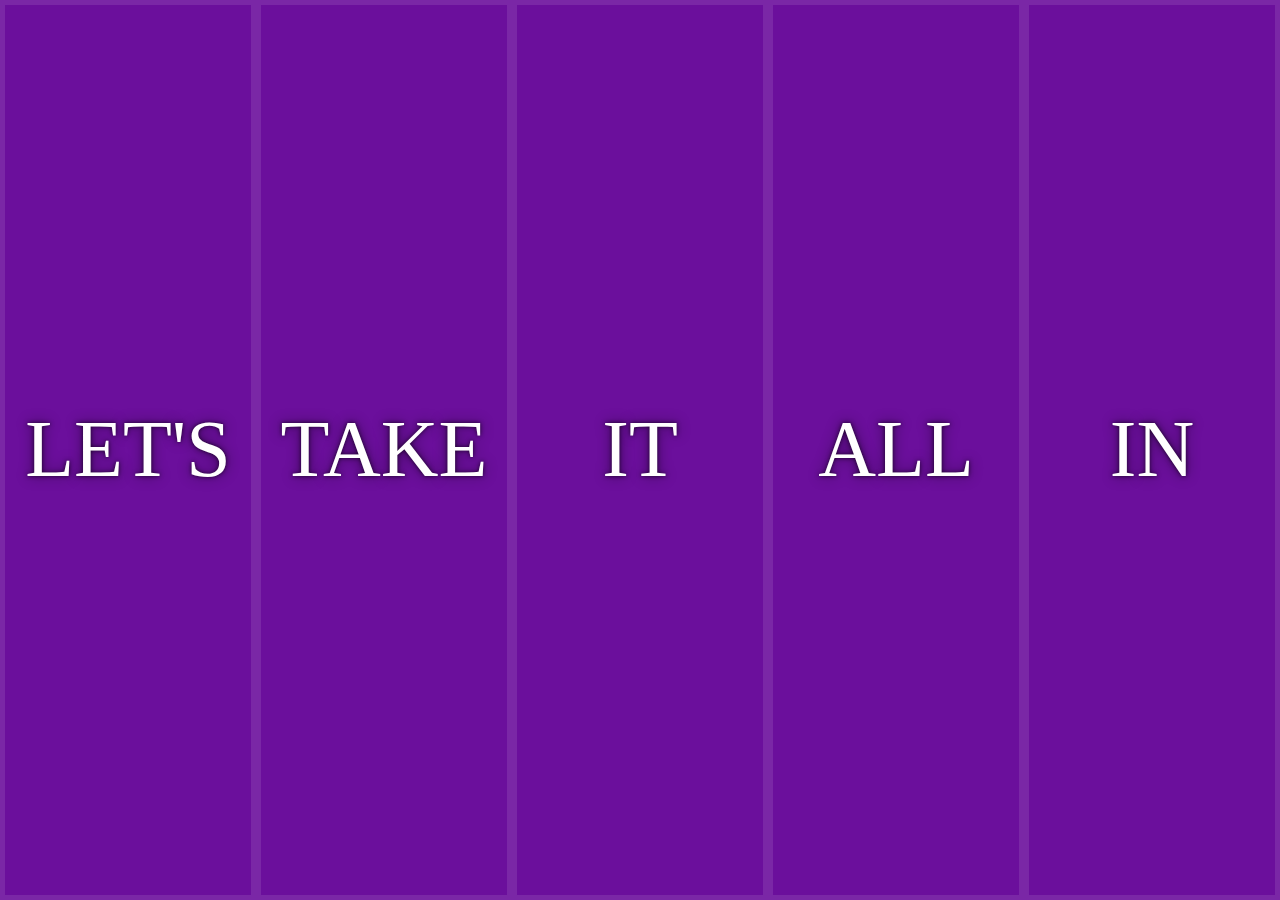
==== apps/flex_panels/index.html @ e2af9baf "finished flex panel assignment" ====
<!DOCTYPE html>
<html lang="en">
  <head>
    <meta charset="UTF-8" />
    <meta http-equiv="X-UA-Compatible" content="IE=edge" />
    <meta name="viewport" content="width=device-width, initial-scale=1.0" />
    <title>Document</title>

    <link rel="stylesheet" href="main.css" />
  </head>
  <body>
    <div class="panels">
      <div class="panel panel1">
        <p>Hey</p>
        <p>Let's</p>
        <p>Dance</p>
      </div>
      <div class="panel panel2">
        <p>Give</p>
        <p>Take</p>
        <p>Receive</p>
      </div>
      <div class="panel panel3">
        <p>Experience</p>
        <p>It</p>
        <p>Today</p>
      </div>
      <div class="panel panel4">
        <p>Give</p>
        <p>All</p>
        <p>You can</p>
      </div>
      <div class="panel panel5">
        <p>Life</p>
        <p>In</p>
        <p>Motion</p>
      </div>
    </div>

    <script src="main.js"></script>
  </body>
</html>
---- apps/flex_panels/main.css ----
html {
  box-sizing: border-box;
  background: #ffc600;
  font-family: "helvetica neue";
  font-size: 20px;
  font-weight: 200;
}

body {
  margin: 0;
}

*,
*:before,
*:after {
  box-sizing: inherit;
}

.panels {
  min-height: 100vh;
  overflow: hidden;
  display: flex;
}

.panel {
  background: #6b0f9c;
  box-shadow: inset 0 0 0 5px rgba(255, 255, 255, 0.1);
  color: white;
  text-align: center;
  align-items: center;
  /* Safari transitionend event.propertyName === flex */
  /* Chrome + FF transitionend event.propertyName === flex-grow */
  transition: font-size 0.7s cubic-bezier(0.61, -0.19, 0.7, -0.11),
    flex 0.7s cubic-bezier(0.61, -0.19, 0.7, -0.11), background 0.2s;
  font-size: 20px;
  background-size: cover;
  background-position: center;
  flex: 1;
  justify-content: center;
  align-items: center;
  display: flex;
  flex-direction: column;
}

.panel1 {
  background-image: url(https://source.unsplash.com/gYl-UtwNg_I/1500x1500);
}
.panel2 {
  background-image: url(https://source.unsplash.com/rFKUFzjPYiQ/1500x1500);
}
.panel3 {
  background-image: url(https://images.unsplash.com/photo-1465188162913-8fb5709d6d57?ixlib=rb-0.3.5&q=80&fm=jpg&crop=faces&cs=tinysrgb&w=1500&h=1500&fit=crop&s=967e8a713a4e395260793fc8c802901d);
}
.panel4 {
  background-image: url(https://source.unsplash.com/ITjiVXcwVng/1500x1500);
}
.panel5 {
  background-image: url(https://source.unsplash.com/3MNzGlQM7qs/1500x1500);
}

/* Flex Children */
.panel > * {
  margin: 0;
  width: 100%;
  transition: transform 0.5s;
  flex: 1 0 auto;
  display: flex;
  justify-content: center;
  align-items: center;
}

.panel > *:first-child {
  transform: translateY(-100%);
}

.panel.open-active > *:first-child {
  transform: translateY(0%);
}

.panel > *:last-child {
  transform: translateY(100%);
}

.panel.open-active > *:last-child {
  transform: translateY(0%);
}

.panel p {
  text-transform: uppercase;
  font-family: "Amatic SC", cursive;
  text-shadow: 0 0 4px rgba(0, 0, 0, 0.72), 0 0 14px rgba(0, 0, 0, 0.45);
  font-size: 2em;
}

.panel p:nth-child(2) {
  font-size: 4em;
}

.panel.open {
  font-size: 40px;
  flex: 5;
}
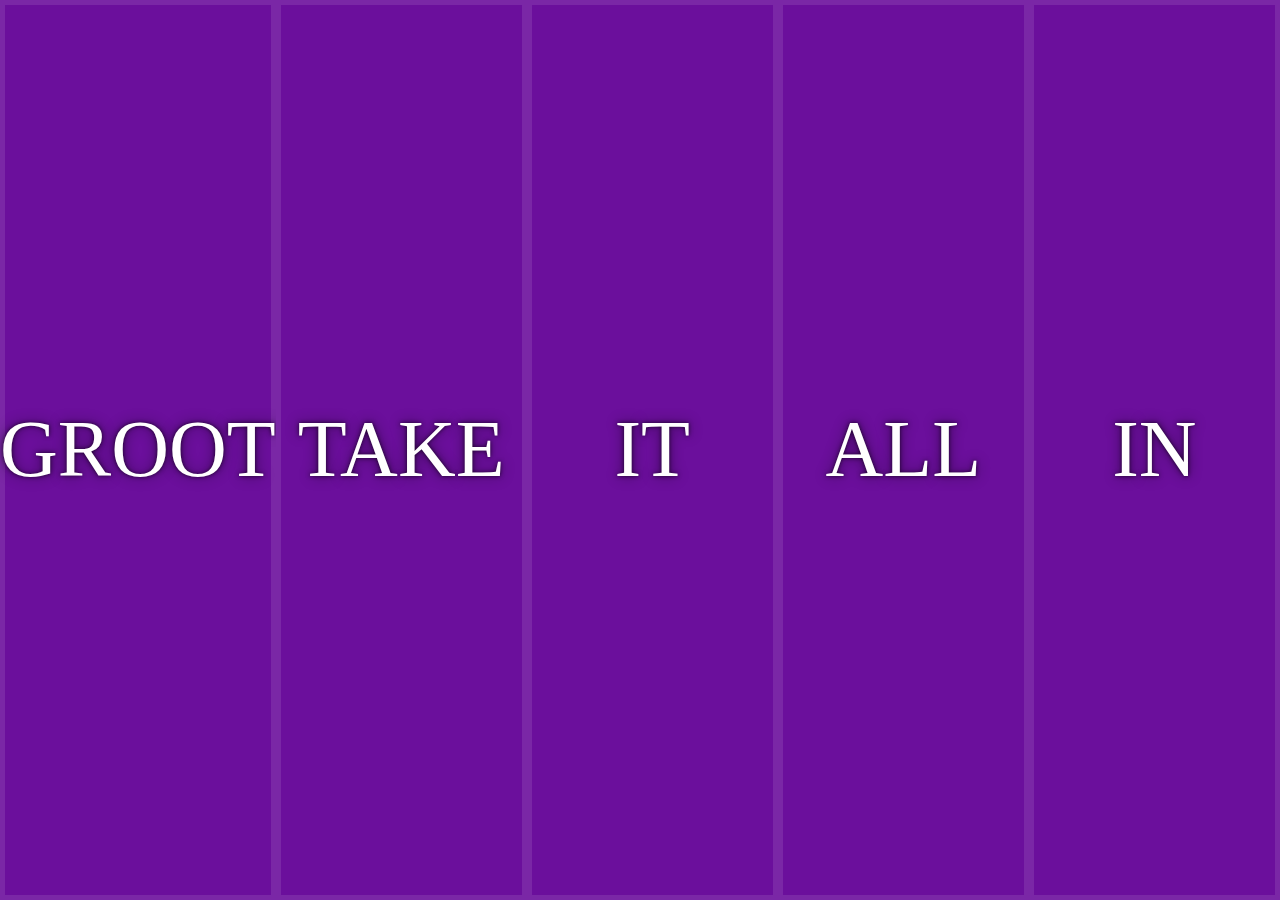
==== commit 37a269fb: "adjustment to the flex panel assignment & new assignment for auto complete search" ====
--- a/apps/flex_panels/index.html
+++ b/apps/flex_panels/index.html
@@ -11,9 +11,9 @@
   <body>
     <div class="panels">
       <div class="panel panel1">
-        <p>Hey</p>
-        <p>Let's</p>
-        <p>Dance</p>
+        <p>I am</p>
+        <p>Groot</p>
+        <p>!!!</p>
       </div>
       <div class="panel panel2">
         <p>Give</p>
--- a/apps/flex_panels/main.css
+++ b/apps/flex_panels/main.css
@@ -43,19 +43,19 @@
 }
 
 .panel1 {
-  background-image: url(https://source.unsplash.com/gYl-UtwNg_I/1500x1500);
+  background-image: url(https://images.unsplash.com/photo-1596727147705-61a532a659bd?ixlib=rb-1.2.1&ixid=MnwxMjA3fDB8MHxwaG90by1wYWdlfHx8fGVufDB8fHx8&auto=format&fit=crop&w=3687&q=80);
 }
 .panel2 {
-  background-image: url(https://source.unsplash.com/rFKUFzjPYiQ/1500x1500);
+  background-image: url(https://images.unsplash.com/photo-1635805737707-575885ab0820?ixlib=rb-1.2.1&ixid=MnwxMjA3fDB8MHxwaG90by1wYWdlfHx8fGVufDB8fHx8&auto=format&fit=crop&w=1287&q=80);
 }
 .panel3 {
-  background-image: url(https://images.unsplash.com/photo-1465188162913-8fb5709d6d57?ixlib=rb-0.3.5&q=80&fm=jpg&crop=faces&cs=tinysrgb&w=1500&h=1500&fit=crop&s=967e8a713a4e395260793fc8c802901d);
+  background-image: url(https://images.unsplash.com/photo-1636840438199-9125cd03c3b0?ixlib=rb-1.2.1&ixid=MnwxMjA3fDB8MHxzZWFyY2h8OXx8aXJvbiUyMG1hbnxlbnwwfHwwfHw%3D&auto=format&fit=crop&w=500&q=60);
 }
 .panel4 {
-  background-image: url(https://source.unsplash.com/ITjiVXcwVng/1500x1500);
+  background-image: url(https://images.unsplash.com/photo-1608889175123-8ee362201f81?ixlib=rb-1.2.1&ixid=MnwxMjA3fDB8MHxwaG90by1wYWdlfHx8fGVufDB8fHx8&auto=format&fit=crop&w=880&q=80);
 }
 .panel5 {
-  background-image: url(https://source.unsplash.com/3MNzGlQM7qs/1500x1500);
+  background-image: url(https://images.unsplash.com/photo-1608889175250-c3b0c1667d3a?ixlib=rb-1.2.1&ixid=MnwxMjA3fDB8MHxwaG90by1wYWdlfHx8fGVufDB8fHx8&auto=format&fit=crop&w=880&q=80);
 }
 
 /* Flex Children */
